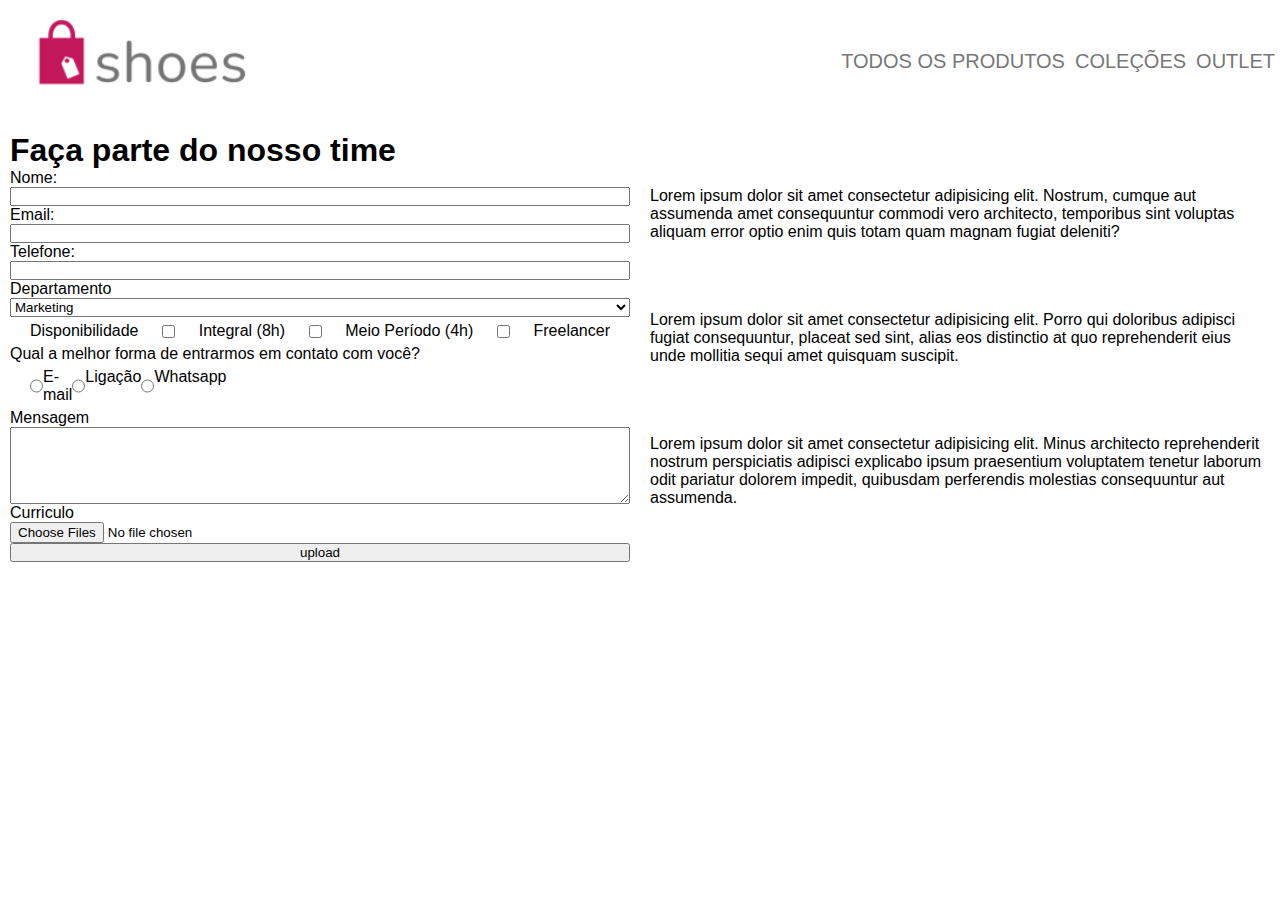
==== trabalhe-conosco.html @ 6080982b "change file name" ====
<!DOCTYPE html>
<html lang="en">

<head>
    <meta charset="UTF-8">
    <meta http-equiv="X-UA-Compatible" content="IE=edge">
    <meta name="viewport" content="width=device-width, initial-scale=1.0">
    <link rel="stylesheet" href="./css/style-form.css">
    <title>Form Shoe Store</title>
</head>

<body>
    <header>
        <nav class="nav-menu">
            <div class="logo"><img src="./img/logo-color.png" alt=""></div>
            <div class="menu-options">
                    <p>TODOS OS PRODUTOS</p>
                    <p>COLEÇÕES</p>
                    <p>OUTLET</p>
            </div>
        </nav>
    </header>
    <main>
        <section>
            <div class="left">
                <h1>Faça parte do nosso time</h1>
                <form action="" method="post">
                    <!-- escreva seu código aqui -->
                    <label for="nome">Nome:</label>
                    <input type="text" id="nome" name="nome" required>

                    <label for="email">Email:</label>
                    <input type="email" id="email" name="email" required>

                    <label for="telefone">Telefone:</label>
                    <input type="tel" id="telefone" name="telefone" required>
                    
                    <label for="dept">Departamento</label>
                    <select name="departamentos" required>
                        <option value="mkt">Marketing</option>
                        <option value="fnc">Financeiro</option>
                    </select>
                    <div class="disp-options">
                        <label>Disponibilidade</label>
                        <input type="checkbox" id="int" value="int" name="disp">
                        <label for="int">Integral (8h)</label>
                        <input type="checkbox" id="meio" value="meio" name="disp">
                        <label for="meio">Meio Período (4h)</label>
                        <input type="checkbox" id="freela" value="freela" name="disp">
                        <label for="freela">Freelancer</label>
                    </div>
                    <label>Qual a melhor forma de entrarmos em contato com você?</label>
                    <div class="contact-options">
                        <div class="opt">
                            <input type="radio" name="contato" id="email" value="email">
                            <label for="email">E-mail</label>


                            <input type="radio" name="contato" id="ligacao" value="lig">
                            <label for="ligacao">Ligação</label>

                            <input type="radio" name="contato" id="wpp" value="wpp">
                            <label for="wpp">Whatsapp</label>
                        </div>

                    </div>
                    <label for="msg">Mensagem</label>
                    <textarea name="msg" id="msg" cols="20" rows="5"></textarea>
                    <label for="attach">Curriculo</label>
                    <input type="file" name="attach" id="attach" accept=".pdf" multiple>
                    <button type="submit">upload</button>
                </form>
            </div>
            <div class="right">
                <p>Lorem ipsum dolor sit amet consectetur adipisicing elit. Nostrum, cumque aut assumenda amet
                    consequuntur commodi vero architecto, temporibus sint voluptas aliquam error optio enim quis totam
                    quam magnam fugiat deleniti?</p>
                <p>Lorem ipsum dolor sit amet consectetur adipisicing elit. Porro qui doloribus adipisci fugiat
                    consequuntur, placeat sed sint, alias eos distinctio at quo reprehenderit eius unde mollitia sequi
                    amet quisquam suscipit.</p>
                <p>Lorem ipsum dolor sit amet consectetur adipisicing elit. Minus architecto reprehenderit nostrum
                    perspiciatis adipisci explicabo ipsum praesentium voluptatem tenetur laborum odit pariatur dolorem
                    impedit, quibusdam perferendis molestias consequuntur aut assumenda.</p>
            </div>
        </section>
    </main>
</body>

</html>
---- css/style-form.css ----
*{
    margin: 0;
    padding: 0;
    box-sizing: border-box;
    font-family: 'Open Sans', sans-serif;
}
header{
    height: 122px;
    width: 100%;

}
header .nav-menu{
    display: flex;
    justify-content: space-between;
    align-items: center;
    height: 100%;
    width: 100%;
}
header .menu-options{
    display: flex;
    justify-content: space-around;
    align-items: center;
    height: 100%;
}
header .nav-menu .logo img {
    height: 100%;
    width: 100%;
}
header .nav-menu .logo{
    height: 100%;
    width: 245px ;
    margin: 10px 20px;

}
header .menu-options p{
    font-size: 20px;
    color: #777777;
    margin: 0 5px;
    text-align: center;
}


main section{
    display: flex;
    justify-content: space-between;
    align-items: center;
    width: 100%;
    height: 100%;
    
}
main section .left{
    display: flex;
    flex-direction: column;
    justify-content: space-around;
    width: 100%;
    height: 100%;
    margin: 10px;
}
main section .left form{
    display: flex;
    flex-direction: column;

}
main section .left .disp-options{
    display: flex;
    justify-content: space-between;
    margin: 5px 20px;
    align-items: center;
}
main section .left .contact-options{
    display: flex;
    justify-content: space-between;
    margin: 5px 20px;
    align-items: center;
}
main section .left .contact-options .opt{
    display: flex;
    justify-content: space-between;
    width: 70px;

}
main section .right {
    display: flex;
    flex-direction: column;
    justify-content: space-between;
    width: 100%;
    height: 320px;
    margin: 10px;
}
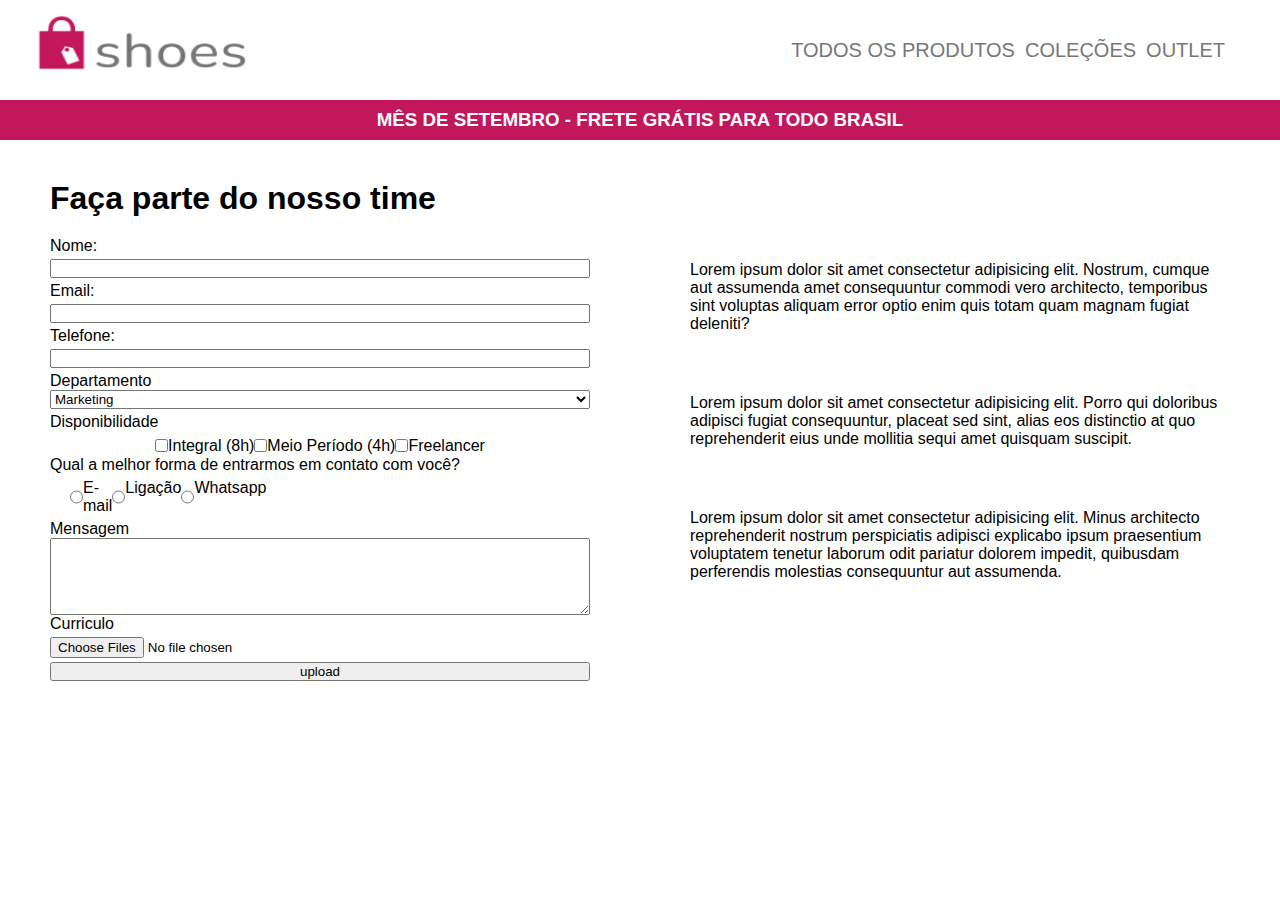
==== commit 84fa6e4a: "add banner sticky position" ====
--- a/trabalhe-conosco.html
+++ b/trabalhe-conosco.html
@@ -21,6 +21,9 @@
         </nav>
     </header>
     <main>
+        <div class="bannerfixo">
+            <h3>MÊS DE SETEMBRO - FRETE GRÁTIS PARA TODO BRASIL</h3>
+        </div>
         <section>
             <div class="left">
                 <h1>Faça parte do nosso time</h1>
@@ -40,8 +43,8 @@
                         <option value="mkt">Marketing</option>
                         <option value="fnc">Financeiro</option>
                     </select>
+                    <p>Disponibilidade</p>
                     <div class="disp-options">
-                        <label>Disponibilidade</label>
                         <input type="checkbox" id="int" value="int" name="disp">
                         <label for="int">Integral (8h)</label>
                         <input type="checkbox" id="meio" value="meio" name="disp">
@@ -84,6 +87,7 @@
             </div>
         </section>
     </main>
+
 </body>
 
 </html>--- a/css/style-form.css
+++ b/css/style-form.css
@@ -5,7 +5,7 @@
     font-family: 'Open Sans', sans-serif;
 }
 header{
-    height: 122px;
+    height: 100px;
     width: 100%;
 
 }
@@ -21,6 +21,7 @@
     justify-content: space-around;
     align-items: center;
     height: 100%;
+    margin: 50px;
 }
 header .nav-menu .logo img {
     height: 100%;
@@ -54,19 +55,29 @@
     justify-content: space-around;
     width: 100%;
     height: 100%;
-    margin: 10px;
+    margin: 20px 50px;
 }
+main section .left h1{
+    margin: 20px 0px;
+}
+
 main section .left form{
     display: flex;
     flex-direction: column;
+}
+main section .left form input{
+    margin:4px 0px;
+}
+main section .left form p{
+    margin:4px 0px;
+}
 
-}
 main section .left .disp-options{
     display: flex;
-    justify-content: space-between;
-    margin: 5px 20px;
+    justify-content: center;
     align-items: center;
 }
+
 main section .left .contact-options{
     display: flex;
     justify-content: space-between;
@@ -85,6 +96,21 @@
     justify-content: space-between;
     width: 100%;
     height: 320px;
-    margin: 10px;
+    margin: 50px;
 }
 
+div.bannerfixo{
+    position: -webkit-sticky;
+    position: sticky;
+    top: 0;
+    background-color:  #C2185B ;
+    color: white;
+    width: 100%;
+    height: 40px;
+    text-align: center;
+    display: flex;
+    justify-content: center;
+    align-items: center;
+
+}
+
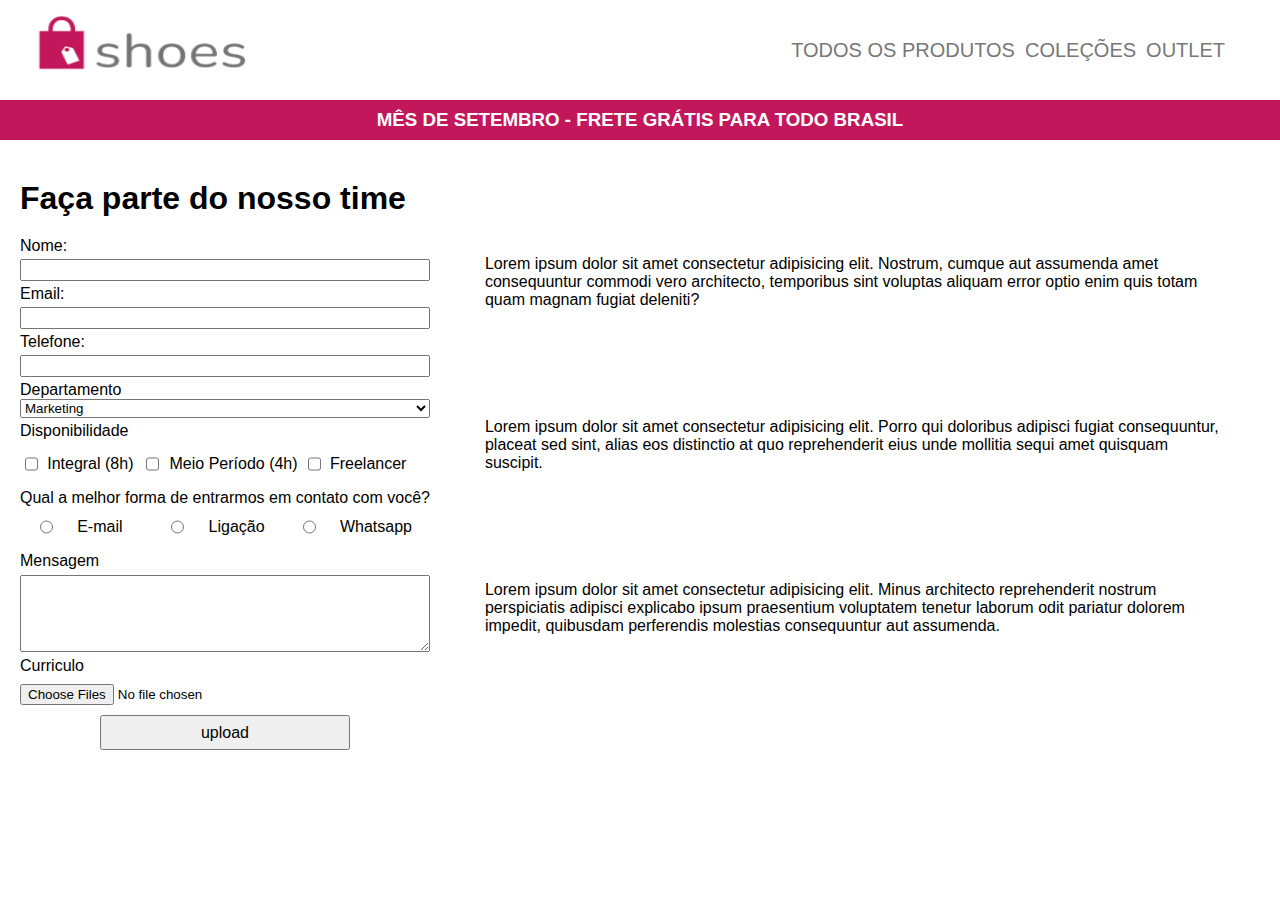
==== commit c45982b1: "add animation and transition" ====
--- a/trabalhe-conosco.html
+++ b/trabalhe-conosco.html
@@ -48,7 +48,7 @@
                         <input type="checkbox" id="int" value="int" name="disp">
                         <label for="int">Integral (8h)</label>
                         <input type="checkbox" id="meio" value="meio" name="disp">
-                        <label for="meio">Meio Período (4h)</label>
+                        <label for="meio" class="grande">Meio Período (4h) </label>
                         <input type="checkbox" id="freela" value="freela" name="disp">
                         <label for="freela">Freelancer</label>
                     </div>
@@ -67,10 +67,13 @@
                         </div>
 
                     </div>
-                    <label for="msg">Mensagem</label>
+                    <label class="livre" for="msg">Mensagem</label>
                     <textarea name="msg" id="msg" cols="20" rows="5"></textarea>
-                    <label for="attach">Curriculo</label>
+
+                    <label class='livre' for="attach">Curriculo</label>
                     <input type="file" name="attach" id="attach" accept=".pdf" multiple>
+
+
                     <button type="submit">upload</button>
                 </form>
             </div>
--- a/css/style-form.css
+++ b/css/style-form.css
@@ -55,7 +55,8 @@
     justify-content: space-around;
     width: 100%;
     height: 100%;
-    margin: 20px 50px;
+    margin: 20px 5px 0 20px;
+    max-width: fit-content;
 }
 main section .left h1{
     margin: 20px 0px;
@@ -67,39 +68,74 @@
 }
 main section .left form input{
     margin:4px 0px;
+    height: 22px;
 }
+
 main section .left form p{
     margin:4px 0px;
 }
-
-main section .left .disp-options{
-    display: flex;
-    justify-content: center;
-    align-items: center;
+main section .left form button{
+    width: 250px;
+    height: 35px;
+    align-self: center;
+    margin-top: 5px;
+    font-size: medium;
+    transition: all 200ms;
+}
+main section .left form button:hover{
+    background-color: #C2185B;
+    border: none;
+    border-radius: 10px;
+    color: white;
 }
 
-main section .left .contact-options{
+main section .left form .livre{
+    margin: 5px 0px;
+}
+
+
+main section .left form .disp-options{
+    display: flex;
+    justify-content: space-between;
+    align-items: center;
+    margin: 5px 5px 10px ;
+}
+main section .left form .disp-options label{
+    margin:0px  5px;
+    width: 90px;
+
+}
+
+main section .left form .disp-options label.grande{
+    width: 130px;
+    text-align: center;
+}
+
+main section .left form .contact-options{
     display: flex;
     justify-content: space-between;
     margin: 5px 20px;
     align-items: center;
 }
-main section .left .contact-options .opt{
+main section .left form .contact-options .opt{
     display: flex;
     justify-content: space-between;
+    width: 100%;
+    align-items: center;
+}
+main section .left form .contact-options .opt label{
     width: 70px;
-
 }
 main section .right {
     display: flex;
     flex-direction: column;
     justify-content: space-between;
     width: 100%;
-    height: 320px;
+    height: 380px;
     margin: 50px;
 }
 
-div.bannerfixo{
+main div.bannerfixo{
     position: -webkit-sticky;
     position: sticky;
     top: 0;
@@ -111,6 +147,19 @@
     display: flex;
     justify-content: center;
     align-items: center;
+    /* animation: attention infinite 1200ms ; */
+
 
 }
-
+@keyframes attention {
+    0%{
+        font-size: large;
+    }
+    50%{
+        font-size: medium;
+    }
+    100%{
+        font-size: small;
+    }
+    
+}
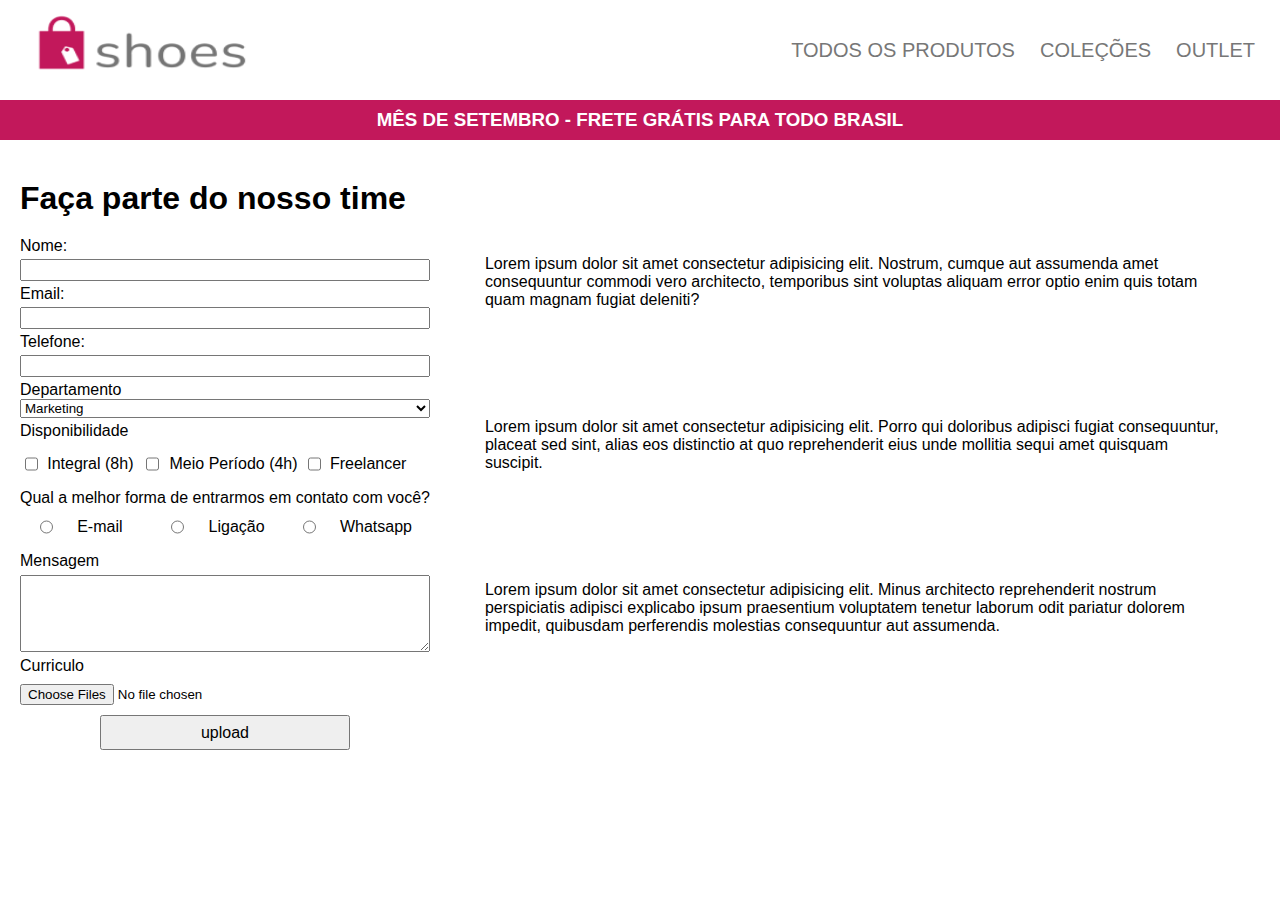
==== commit 2f7021af: "fix header gap" ====
--- a/trabalhe-conosco.html
+++ b/trabalhe-conosco.html
@@ -14,9 +14,11 @@
         <nav class="nav-menu">
             <div class="logo"><img src="./img/logo-color.png" alt=""></div>
             <div class="menu-options">
-                    <p>TODOS OS PRODUTOS</p>
-                    <p>COLEÇÕES</p>
-                    <p>OUTLET</p>
+                <ul class="list">
+                    <li>TODOS OS PRODUTOS</li>
+                    <li>COLEÇÕES</li>
+                    <li>OUTLET</li>
+                </ul>
             </div>
         </nav>
     </header>
--- a/css/style-form.css
+++ b/css/style-form.css
@@ -21,7 +21,7 @@
     justify-content: space-around;
     align-items: center;
     height: 100%;
-    margin: 50px;
+    margin: 20px;
 }
 header .nav-menu .logo img {
     height: 100%;
@@ -33,7 +33,10 @@
     margin: 10px 20px;
 
 }
-header .menu-options p{
+header .menu-options .list {
+    display: flex;
+    list-style: none;
+    gap: 25px;
     font-size: 20px;
     color: #777777;
     margin: 0 5px;
